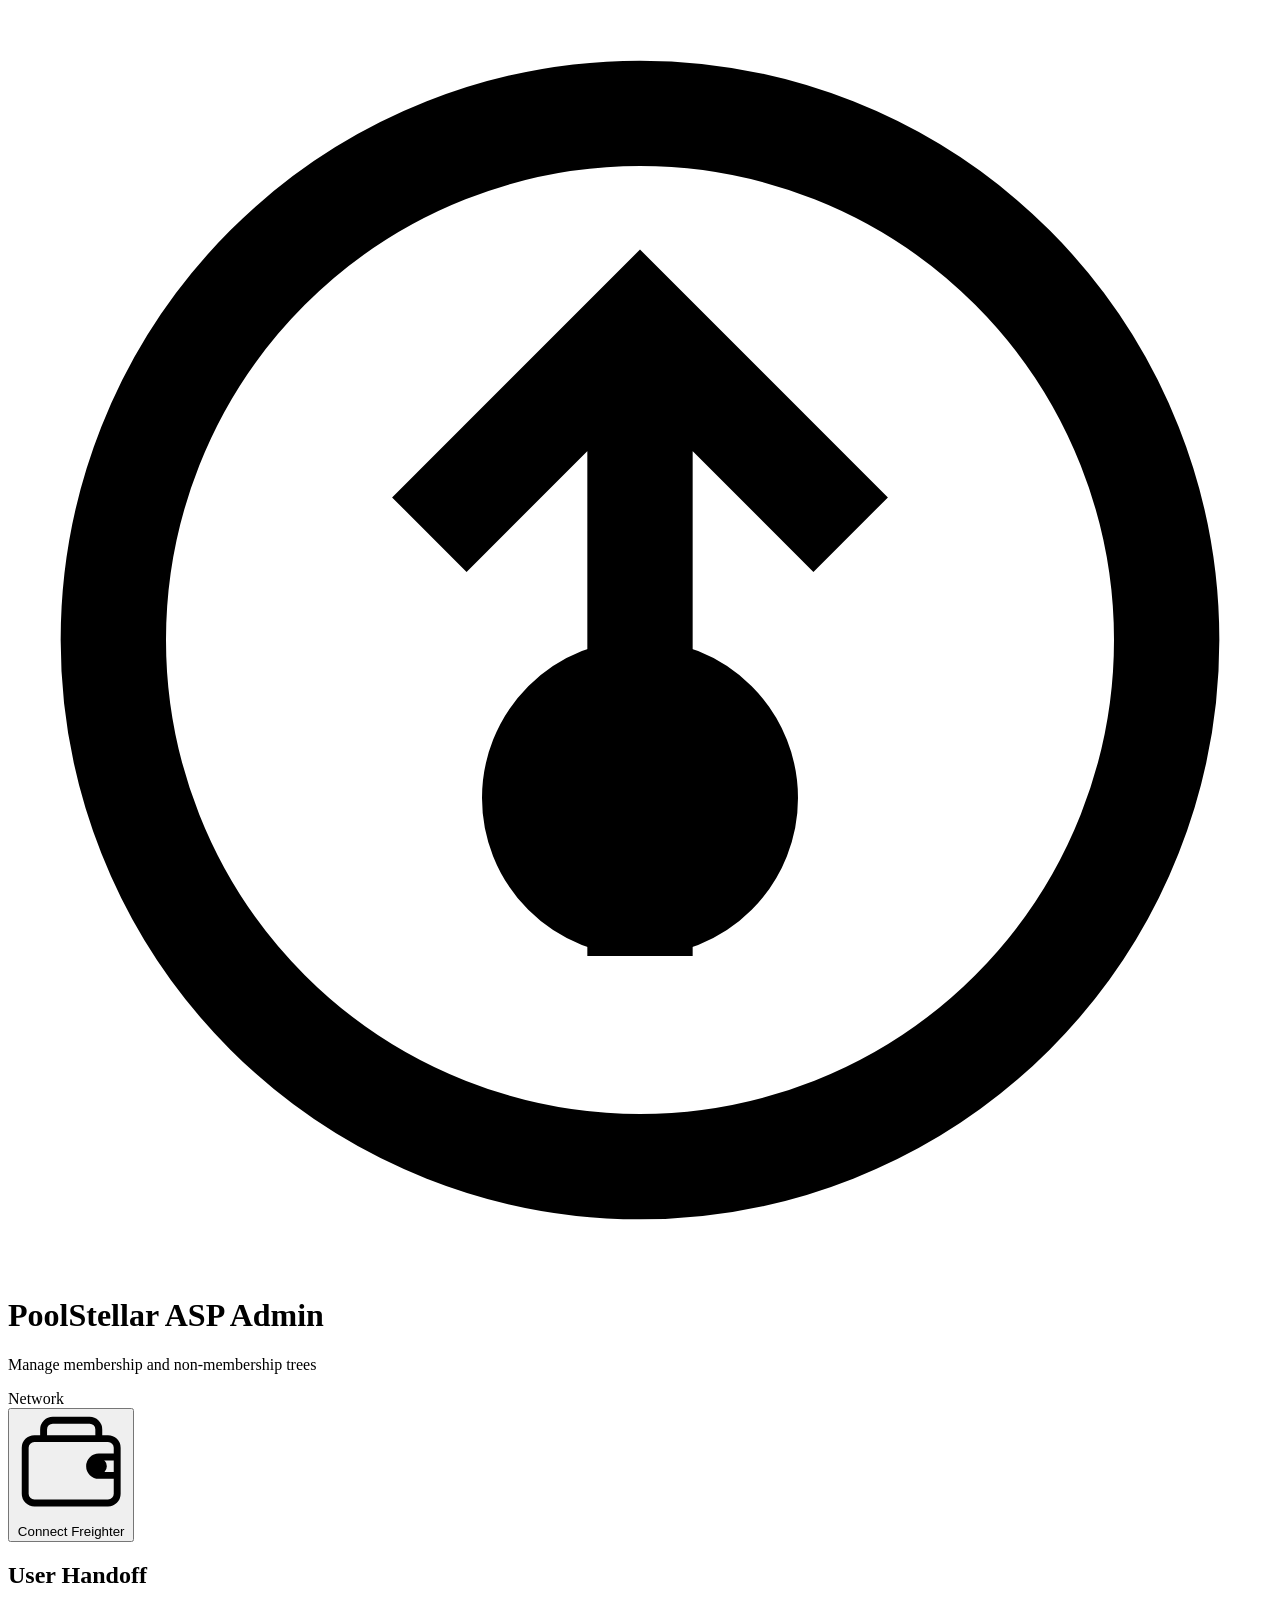
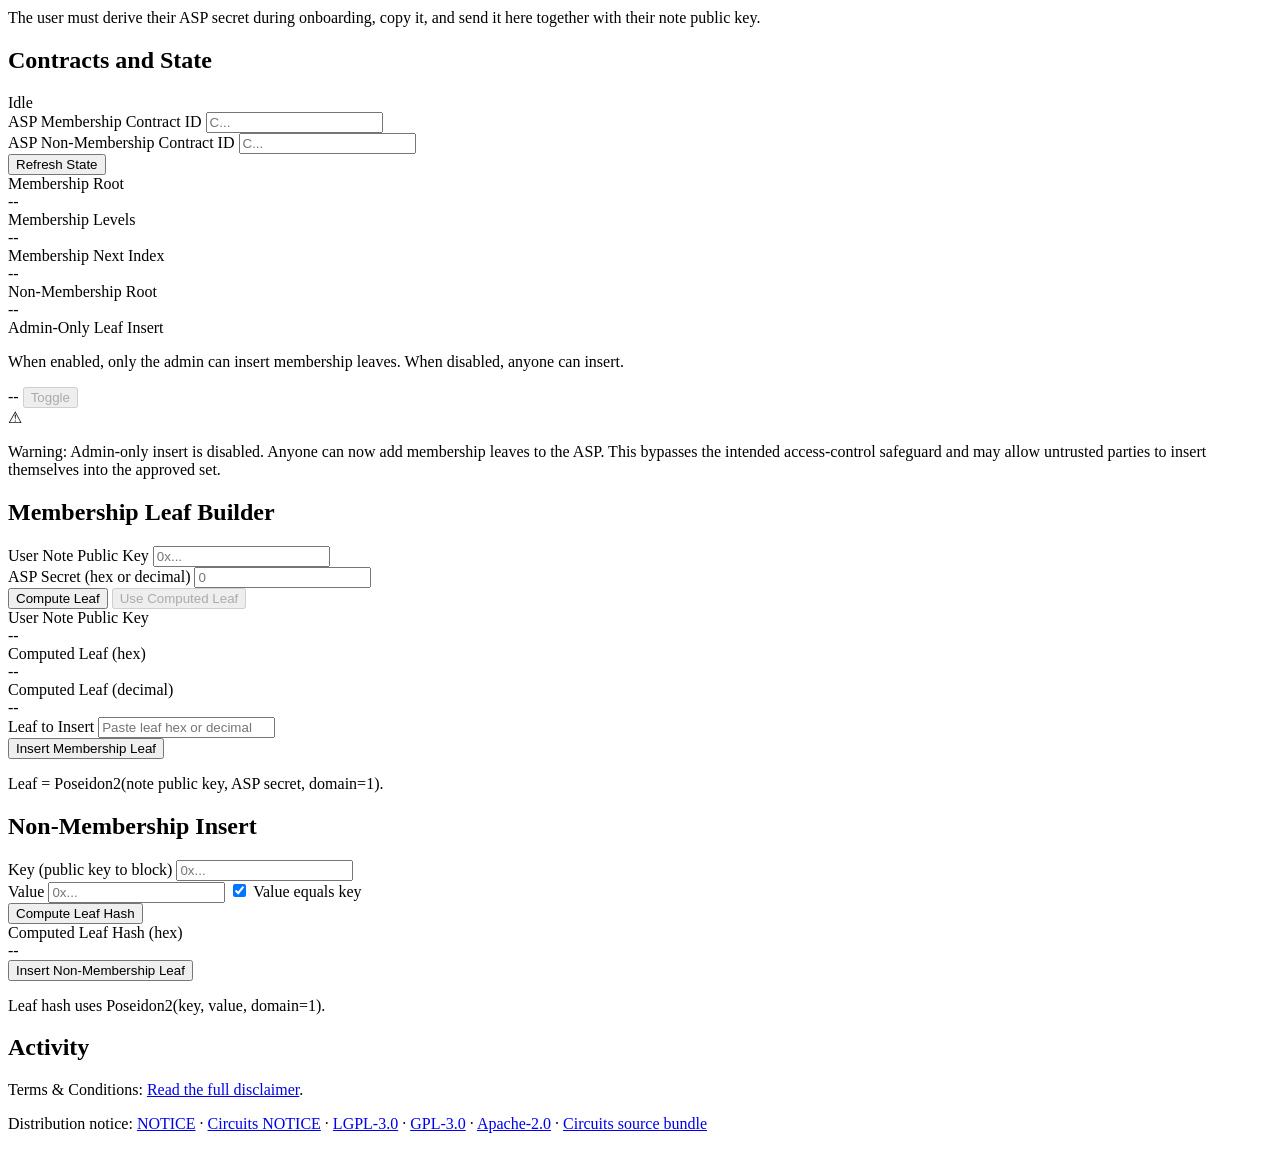
==== app/admin.html @ 0d053d6c "blinding derivation (#260)" ====
<!DOCTYPE html>
<html lang="en" class="scroll-smooth">
<head>
  <meta charset="UTF-8" />
  <meta name="viewport" content="width=device-width, initial-scale=1.0" />
  <meta name="description" content="ASP Admin console for membership and non-membership trees." />
  <meta name="author" content="PoolStellar" />

  <link rel="icon" type="image/svg+xml" href="assets/favicon.svg" />
  <link rel="icon" type="image/png" sizes="32x32" href="assets/favicon-32.png" />
  <link rel="apple-touch-icon" href="assets/apple-touch-icon.png" />

  <title>ASP Admin Console</title>

  <link rel="stylesheet" href="css/app.css" />

  <link rel="preconnect" href="https://fonts.googleapis.com" />
  <link rel="preconnect" href="https://fonts.gstatic.com" crossorigin />
  <link href="https://fonts.googleapis.com/css2?family=JetBrains+Mono:wght@400;500;600&family=Outfit:wght@300;400;500;600;700&display=swap" rel="stylesheet" />
</head>

<body class="bg-dark-950 text-dark-50 font-sans min-h-screen antialiased">
<div class="max-w-6xl mx-auto px-4 sm:px-6 lg:px-8 py-6 sm:py-8 flex flex-col gap-6 min-h-screen">
  <header class="flex flex-col sm:flex-row items-center justify-between gap-4 p-4 bg-dark-900/80 backdrop-blur-sm border border-dark-800 rounded-xl overflow-visible relative z-50" role="banner">
    <div class="flex items-center gap-3">
      <div class="w-10 h-10 flex items-center justify-center bg-gradient-to-br from-brand-500 to-brand-600 rounded-lg shadow-lg shadow-brand-500/25" aria-hidden="true">
        <svg class="w-6 h-6 text-dark-950" viewBox="0 0 24 24" fill="none" stroke="currentColor" stroke-width="2">
          <circle cx="12" cy="12" r="10"/>
          <path d="M12 6v12M8 10l4-4 4 4"/>
          <circle cx="12" cy="15" r="2" fill="currentColor"/>
        </svg>
      </div>
      <div>
        <h1 class="text-lg sm:text-xl font-semibold">
          PoolStellar <span class="text-dark-400 font-normal">ASP Admin</span>
        </h1>
        <p class="text-xs text-dark-500">Manage membership and non-membership trees</p>
      </div>
    </div>
    <div class="flex items-center gap-3 overflow-visible">
      <div class="flex items-center gap-2 px-3 py-1.5 bg-dark-800 border border-dark-700 rounded-full text-sm text-dark-300">
        <span class="w-2 h-2 bg-emerald-500 rounded-full animate-pulse-dot shadow-sm shadow-emerald-500" aria-hidden="true"></span>
        <span id="networkChip">Network</span>
      </div>
      <div class="relative overflow-visible" id="wallet-container">
        <button
          type="button"
          id="connectBtn"
          class="flex items-center gap-2 px-4 py-2 bg-dark-800 hover:bg-dark-700 border border-dark-700 hover:border-brand-500 rounded-lg text-sm font-medium transition-all duration-200 focus:outline-none focus:ring-2 focus:ring-brand-500 focus:ring-offset-2 focus:ring-offset-dark-950"
          aria-label="Connect wallet"
        >
          <svg class="w-5 h-5" viewBox="0 0 24 24" fill="none" stroke="currentColor" stroke-width="1.5" aria-hidden="true">
            <rect x="2" y="6" width="20" height="14" rx="2"/>
            <path d="M22 10h-4a2 2 0 0 0 0 4h4"/>
            <circle cx="18" cy="12" r="1" fill="currentColor"/>
            <path d="M6 6V4a2 2 0 0 1 2-2h8a2 2 0 0 1 2 2v2"/>
          </svg>
          <span id="walletChip">Connect Freighter</span>
        </button>
      </div>
    </div>
  </header>

  <section class="bg-dark-900/80 backdrop-blur-sm border border-dark-800 rounded-xl p-4 sm:p-6" aria-labelledby="handoff-heading">
    <div class="space-y-2">
      <h2 id="handoff-heading" class="text-sm uppercase tracking-[0.25em] text-brand-400">User Handoff</h2>
      <p class="text-xs text-dark-400">
        The user must derive their ASP secret during onboarding, copy it, and send it here together with their note public key.
      </p>
    </div>
  </section>

  <main id="main-content" class="grid grid-cols-1 xl:grid-cols-3 gap-4 sm:gap-6">
    <section class="bg-dark-900/80 backdrop-blur-sm border border-dark-800 rounded-xl p-4 sm:p-6 space-y-4" aria-labelledby="state-heading">
      <div class="flex items-center justify-between gap-2">
        <h2 id="state-heading" class="text-sm uppercase tracking-[0.25em] text-brand-400">Contracts and State</h2>
        <div id="status" class="px-3 py-1.5 text-xs font-mono rounded-lg border border-dark-700 bg-dark-800 text-dark-300">Idle</div>
      </div>
      <div class="space-y-3">
        <label class="block text-xs font-medium text-dark-400 uppercase tracking-wide" for="membershipContract">ASP Membership Contract ID</label>
        <input class="w-full px-3 py-2 bg-dark-800 border border-dark-700 rounded-lg text-xs font-mono focus:outline-none focus:border-brand-500 focus:ring-1 focus:ring-brand-500" id="membershipContract" type="text" placeholder="C..." />
      </div>
      <div class="space-y-3">
        <label class="block text-xs font-medium text-dark-400 uppercase tracking-wide" for="nonMembershipContract">ASP Non-Membership Contract ID</label>
        <input class="w-full px-3 py-2 bg-dark-800 border border-dark-700 rounded-lg text-xs font-mono focus:outline-none focus:border-brand-500 focus:ring-1 focus:ring-brand-500" id="nonMembershipContract" type="text" placeholder="C..." />
      </div>
      <button class="w-full px-4 py-2 bg-dark-800 border border-dark-700 rounded-lg text-sm font-semibold hover:border-brand-500 hover:text-brand-400 transition" id="refreshBtn" type="button">
        Refresh State
      </button>
      <div class="grid grid-cols-1 sm:grid-cols-2 gap-3">
        <div class="p-3 rounded-lg bg-dark-800 border border-dark-700">
          <div class="text-[10px] uppercase tracking-wide text-dark-400">Membership Root</div>
          <div class="font-mono text-xs text-dark-200 break-all" id="membershipRoot">--</div>
        </div>
        <div class="p-3 rounded-lg bg-dark-800 border border-dark-700">
          <div class="text-[10px] uppercase tracking-wide text-dark-400">Membership Levels</div>
          <div class="font-mono text-xs text-dark-200" id="membershipLevels">--</div>
        </div>
        <div class="p-3 rounded-lg bg-dark-800 border border-dark-700">
          <div class="text-[10px] uppercase tracking-wide text-dark-400">Membership Next Index</div>
          <div class="font-mono text-xs text-dark-200" id="membershipNextIndex">--</div>
        </div>
        <div class="p-3 rounded-lg bg-dark-800 border border-dark-700">
          <div class="text-[10px] uppercase tracking-wide text-dark-400">Non-Membership Root</div>
          <div class="font-mono text-xs text-dark-200 break-all" id="nonMembershipRoot">--</div>
        </div>
      </div>
      <!-- Admin Insert Only Toggle -->
      <div class="mt-4 p-3 rounded-lg bg-dark-800 border border-dark-700">
        <div class="flex items-center justify-between gap-3">
          <div>
            <div class="text-[10px] uppercase tracking-wide text-dark-400">Admin-Only Leaf Insert</div>
            <p class="text-xs text-dark-500 mt-0.5">When enabled, only the admin can insert membership leaves. When disabled, anyone can insert.</p>
          </div>
          <div class="flex items-center gap-3 flex-shrink-0">
            <span id="adminInsertOnlyStatus" class="text-xs font-mono text-dark-300">--</span>
            <button
              type="button"
              id="toggleAdminInsertOnlyBtn"
              class="px-3 py-1.5 bg-dark-700 border border-dark-600 rounded-lg text-xs font-semibold hover:border-brand-500 hover:text-brand-400 transition disabled:opacity-50 disabled:cursor-not-allowed"
              disabled
            >
              Toggle
            </button>
          </div>
        </div>
        <!-- Warning shown when admin-only insert is disabled -->
        <div id="openInsertWarning" class="hidden mt-3 flex items-start gap-2 rounded-lg bg-amber-950/40 border border-amber-700/50 px-3 py-2">
          <span class="text-amber-400 text-xs mt-0.5">&#9888;</span>
          <p class="text-xs text-amber-300 leading-relaxed">
            <span class="font-semibold uppercase tracking-wide">Warning:</span>
            Admin-only insert is disabled. Anyone can now add membership leaves to the ASP. This bypasses the intended access-control safeguard and may allow untrusted parties to insert themselves into the approved set.
          </p>
        </div>
      </div>
    </section>

    <section class="bg-dark-900/80 backdrop-blur-sm border border-dark-800 rounded-xl p-4 sm:p-6 space-y-4" aria-labelledby="membership-heading">
      <div class="flex items-center justify-between gap-2">
        <h2 id="membership-heading" class="text-sm uppercase tracking-[0.25em] text-brand-400">Membership Leaf Builder</h2>
      </div>
      <div class="space-y-3">
        <label class="block text-xs font-medium text-dark-400 uppercase tracking-wide" for="publicKey">User Note Public Key</label>
        <input class="w-full px-3 py-2 bg-dark-800 border border-dark-700 rounded-lg text-xs font-mono focus:outline-none focus:border-brand-500 focus:ring-1 focus:ring-brand-500" id="publicKey" type="text" placeholder="0x..." />
      </div>
      <div class="space-y-3">
        <label class="block text-xs font-medium text-dark-400 uppercase tracking-wide" for="blinding">ASP Secret (hex or decimal)</label>
        <input class="w-full px-3 py-2 bg-dark-800 border border-dark-700 rounded-lg text-xs font-mono focus:outline-none focus:border-brand-500 focus:ring-1 focus:ring-brand-500" id="blinding" type="text" placeholder="0" />
      </div>
      <div class="flex flex-wrap gap-3">
        <button class="flex-1 px-4 py-2 bg-dark-800 border border-dark-700 rounded-lg text-sm font-semibold hover:border-brand-500 hover:text-brand-400 transition" id="computeMembershipLeafBtn" type="button">
          Compute Leaf
        </button>
        <button class="flex-1 px-4 py-2 bg-dark-800 border border-dark-700 rounded-lg text-sm font-semibold hover:border-brand-500 hover:text-brand-400 transition disabled:opacity-60" id="useMembershipLeafBtn" type="button" disabled>
          Use Computed Leaf
        </button>
      </div>
      <div class="space-y-3">
        <div class="text-xs font-medium text-dark-400 uppercase tracking-wide">User Note Public Key</div>
        <div class="px-3 py-2 bg-dark-800 border border-dark-700 rounded-lg font-mono text-xs text-dark-200 break-all" id="derivedPubKey">--</div>
      </div>
      <div class="space-y-3">
        <div class="text-xs font-medium text-dark-400 uppercase tracking-wide">Computed Leaf (hex)</div>
        <div class="px-3 py-2 bg-dark-800 border border-dark-700 rounded-lg font-mono text-xs text-dark-200 break-all" id="computedMembershipLeafHex">--</div>
      </div>
      <div class="space-y-3">
        <div class="text-xs font-medium text-dark-400 uppercase tracking-wide">Computed Leaf (decimal)</div>
        <div class="px-3 py-2 bg-dark-800 border border-dark-700 rounded-lg font-mono text-xs text-dark-200 break-all" id="computedMembershipLeafDec">--</div>
      </div>
      <div class="space-y-3">
        <label class="block text-xs font-medium text-dark-400 uppercase tracking-wide" for="membershipLeafInput">Leaf to Insert</label>
        <input class="w-full px-3 py-2 bg-dark-800 border border-dark-700 rounded-lg text-xs font-mono focus:outline-none focus:border-brand-500 focus:ring-1 focus:ring-brand-500" id="membershipLeafInput" type="text" placeholder="Paste leaf hex or decimal" />
      </div>
      <button class="w-full px-4 py-2 bg-brand-500 text-dark-950 rounded-lg text-sm font-semibold shadow-lg shadow-brand-500/20 hover:bg-brand-400 transition" id="insertMembershipLeafBtn" type="button">
        Insert Membership Leaf
      </button>
      <p class="text-xs text-dark-400">Leaf = Poseidon2(note public key, ASP secret, domain=1).</p>
    </section>

    <section class="bg-dark-900/80 backdrop-blur-sm border border-dark-800 rounded-xl p-4 sm:p-6 space-y-4" aria-labelledby="nonmembership-heading">
      <div class="flex items-center justify-between gap-2">
        <h2 id="nonmembership-heading" class="text-sm uppercase tracking-[0.25em] text-brand-400">Non-Membership Insert</h2>
      </div>
      <div class="space-y-3">
        <label class="block text-xs font-medium text-dark-400 uppercase tracking-wide" for="blockedKey">Key (public key to block)</label>
        <input class="w-full px-3 py-2 bg-dark-800 border border-dark-700 rounded-lg text-xs font-mono focus:outline-none focus:border-brand-500 focus:ring-1 focus:ring-brand-500" id="blockedKey" type="text" placeholder="0x..." />
      </div>
      <div class="space-y-3">
        <label class="block text-xs font-medium text-dark-400 uppercase tracking-wide" for="blockedValue">Value</label>
        <input class="w-full px-3 py-2 bg-dark-800 border border-dark-700 rounded-lg text-xs font-mono focus:outline-none focus:border-brand-500 focus:ring-1 focus:ring-brand-500" id="blockedValue" type="text" placeholder="0x..." />
        <label class="flex items-center gap-2 text-xs text-dark-400" for="valueSame">
          <input class="accent-brand-500" id="valueSame" type="checkbox" checked />
          Value equals key
        </label>
      </div>
      <button class="w-full px-4 py-2 bg-dark-800 border border-dark-700 rounded-lg text-sm font-semibold hover:border-brand-500 hover:text-brand-400 transition" id="computeNonMembershipLeafBtn" type="button">
        Compute Leaf Hash
      </button>
      <div class="space-y-3">
        <div class="text-xs font-medium text-dark-400 uppercase tracking-wide">Computed Leaf Hash (hex)</div>
        <div class="px-3 py-2 bg-dark-800 border border-dark-700 rounded-lg font-mono text-xs text-dark-200 break-all" id="computedNonMembershipLeafHex">--</div>
      </div>
      <button class="w-full px-4 py-2 bg-brand-500 text-dark-950 rounded-lg text-sm font-semibold shadow-lg shadow-brand-500/20 hover:bg-brand-400 transition" id="insertNonMembershipLeafBtn" type="button">
        Insert Non-Membership Leaf
      </button>
      <p class="text-xs text-dark-400">Leaf hash uses Poseidon2(key, value, domain=1).</p>
    </section>

    <section class="xl:col-span-3 bg-dark-900/80 backdrop-blur-sm border border-dark-800 rounded-xl p-4 sm:p-6" aria-labelledby="activity-heading">
      <div class="flex items-center justify-between gap-2 mb-3">
        <h2 id="activity-heading" class="text-sm uppercase tracking-[0.25em] text-brand-400">Activity</h2>
      </div>
      <pre class="font-mono text-xs text-dark-400 whitespace-pre-wrap" id="log"></pre>
    </section>
  </main>

  <footer class="mt-8 border-t border-dark-800/80">
    <div class="py-6 text-xs text-dark-400 space-y-2">
      <p class="leading-relaxed">
        Terms &amp; Conditions:
        <a class="text-brand-400 hover:text-brand-300 underline underline-offset-2" href="DISCLAIMER.txt" target="_blank" rel="noreferrer noopener">Read the full disclaimer</a>.
      </p>
      <p class="leading-relaxed">
        Distribution notice:
        <a class="text-brand-400 hover:text-brand-300 underline underline-offset-2" href="NOTICE.txt" target="_blank" rel="noreferrer noopener">NOTICE</a> ·
        <a class="text-brand-400 hover:text-brand-300 underline underline-offset-2" href="circuits/NOTICE.txt" target="_blank" rel="noreferrer noopener">Circuits NOTICE</a> ·
        <a class="text-brand-400 hover:text-brand-300 underline underline-offset-2" href="licenses/LGPL-3.0.txt" target="_blank" rel="noreferrer noopener">LGPL-3.0</a> ·
        <a class="text-brand-400 hover:text-brand-300 underline underline-offset-2" href="licenses/GPL-3.0.txt" target="_blank" rel="noreferrer noopener">GPL-3.0</a> ·
        <a class="text-brand-400 hover:text-brand-300 underline underline-offset-2" href="LICENSE.txt" target="_blank" rel="noreferrer noopener">Apache-2.0</a> ·
        <a class="text-brand-400 hover:text-brand-300 underline underline-offset-2" href="circuits/source-bundle.tar.gz" download="circuits-source-bundle.tar.gz">Circuits source bundle</a>
      </p>
    </div>
  </footer>
</div>

<!-- Toast Container -->
<div id="toast-container" class="fixed bottom-4 right-4 flex flex-col gap-2 z-50" role="region" aria-label="Notifications" aria-live="polite"></div>

<!-- Toast Template -->
<template id="tpl-toast">
  <div class="toast flex items-center gap-3 px-4 py-3 bg-dark-800 border rounded-lg shadow-xl max-w-sm animate-slide-in" role="alert">
    <svg class="toast-icon w-5 h-5 flex-shrink-0" viewBox="0 0 24 24" fill="none" stroke="currentColor" stroke-width="2"></svg>
    <p class="toast-message flex-1 min-w-0 text-sm break-words"></p>
    <button type="button" class="toast-close p-1 text-dark-400 hover:text-dark-200 transition-colors" aria-label="Dismiss">
      <svg class="w-4 h-4" viewBox="0 0 24 24" fill="none" stroke="currentColor" stroke-width="2"><line x1="18" y1="6" x2="6" y2="18"/><line x1="6" y1="6" x2="18" y2="18"/></svg>
    </button>
  </div>
</template>

<script type="module" src="js/admin.js"></script>
</body>
</html>
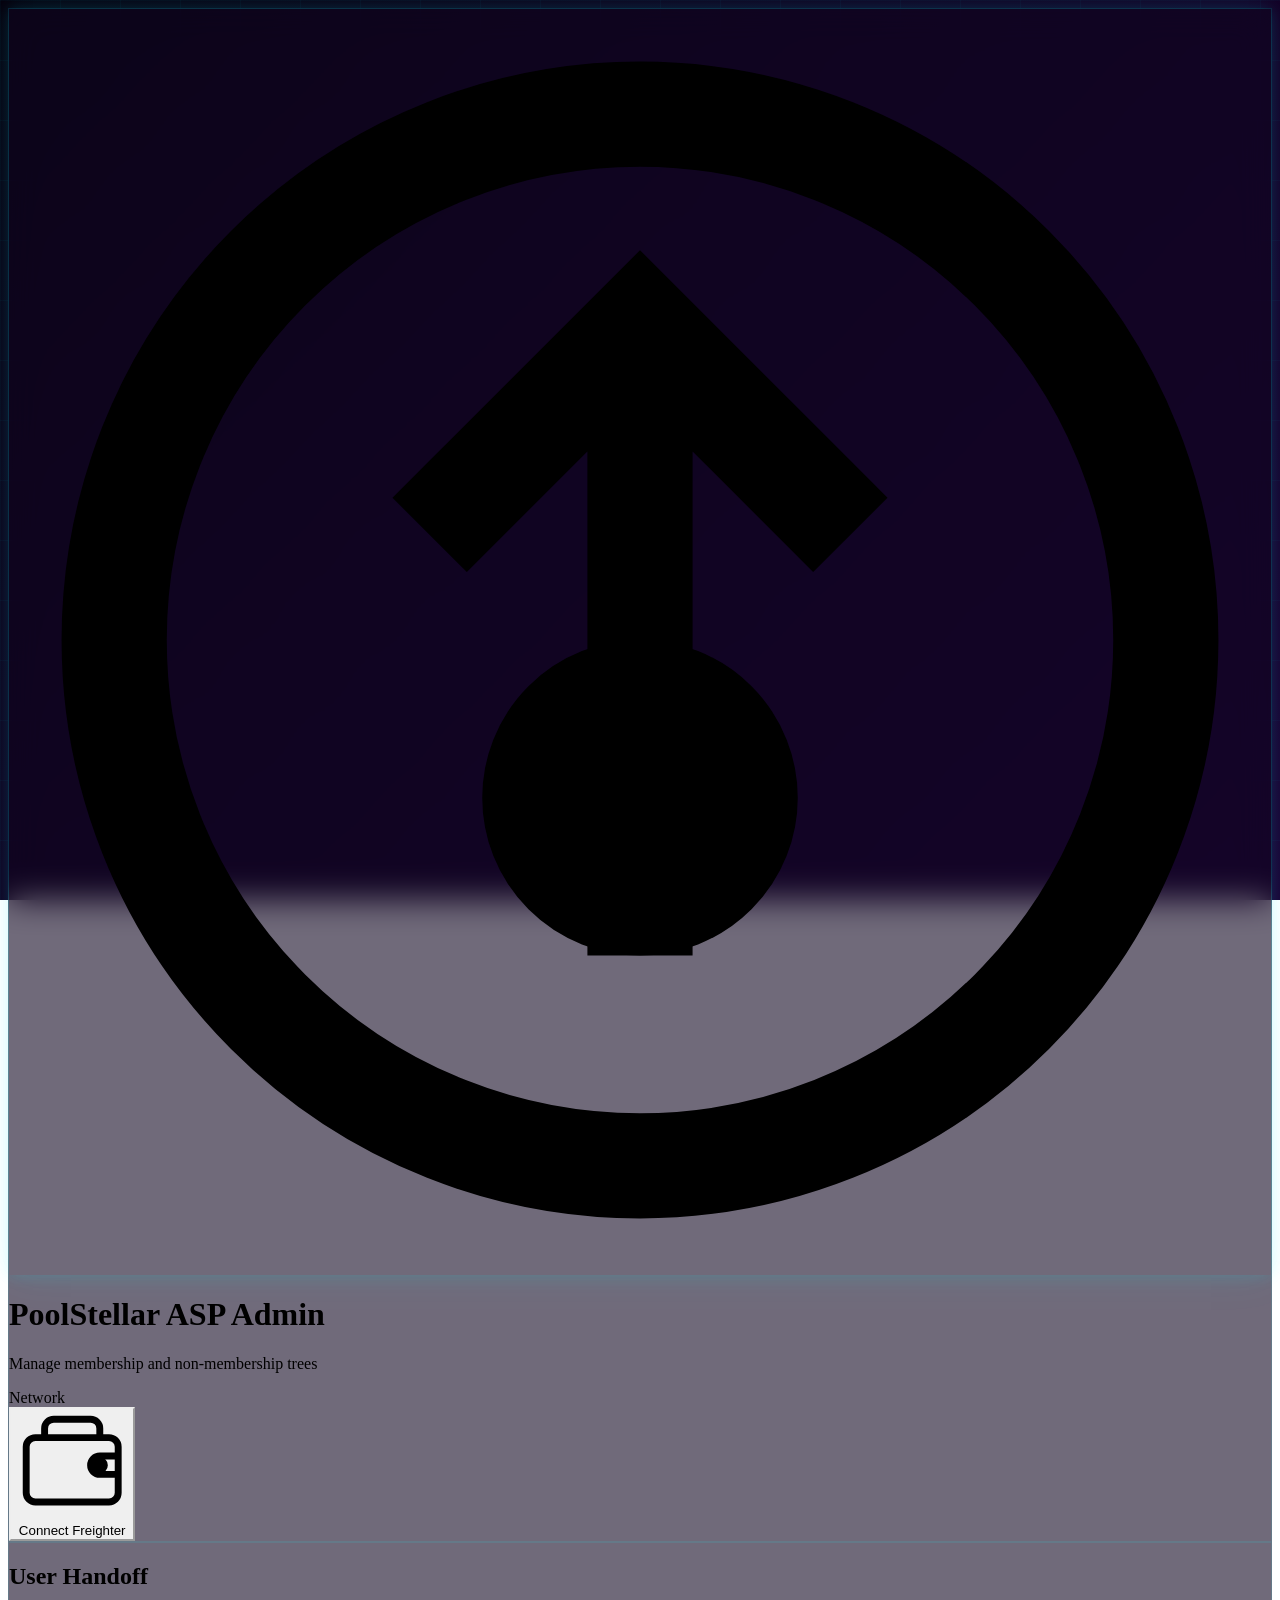
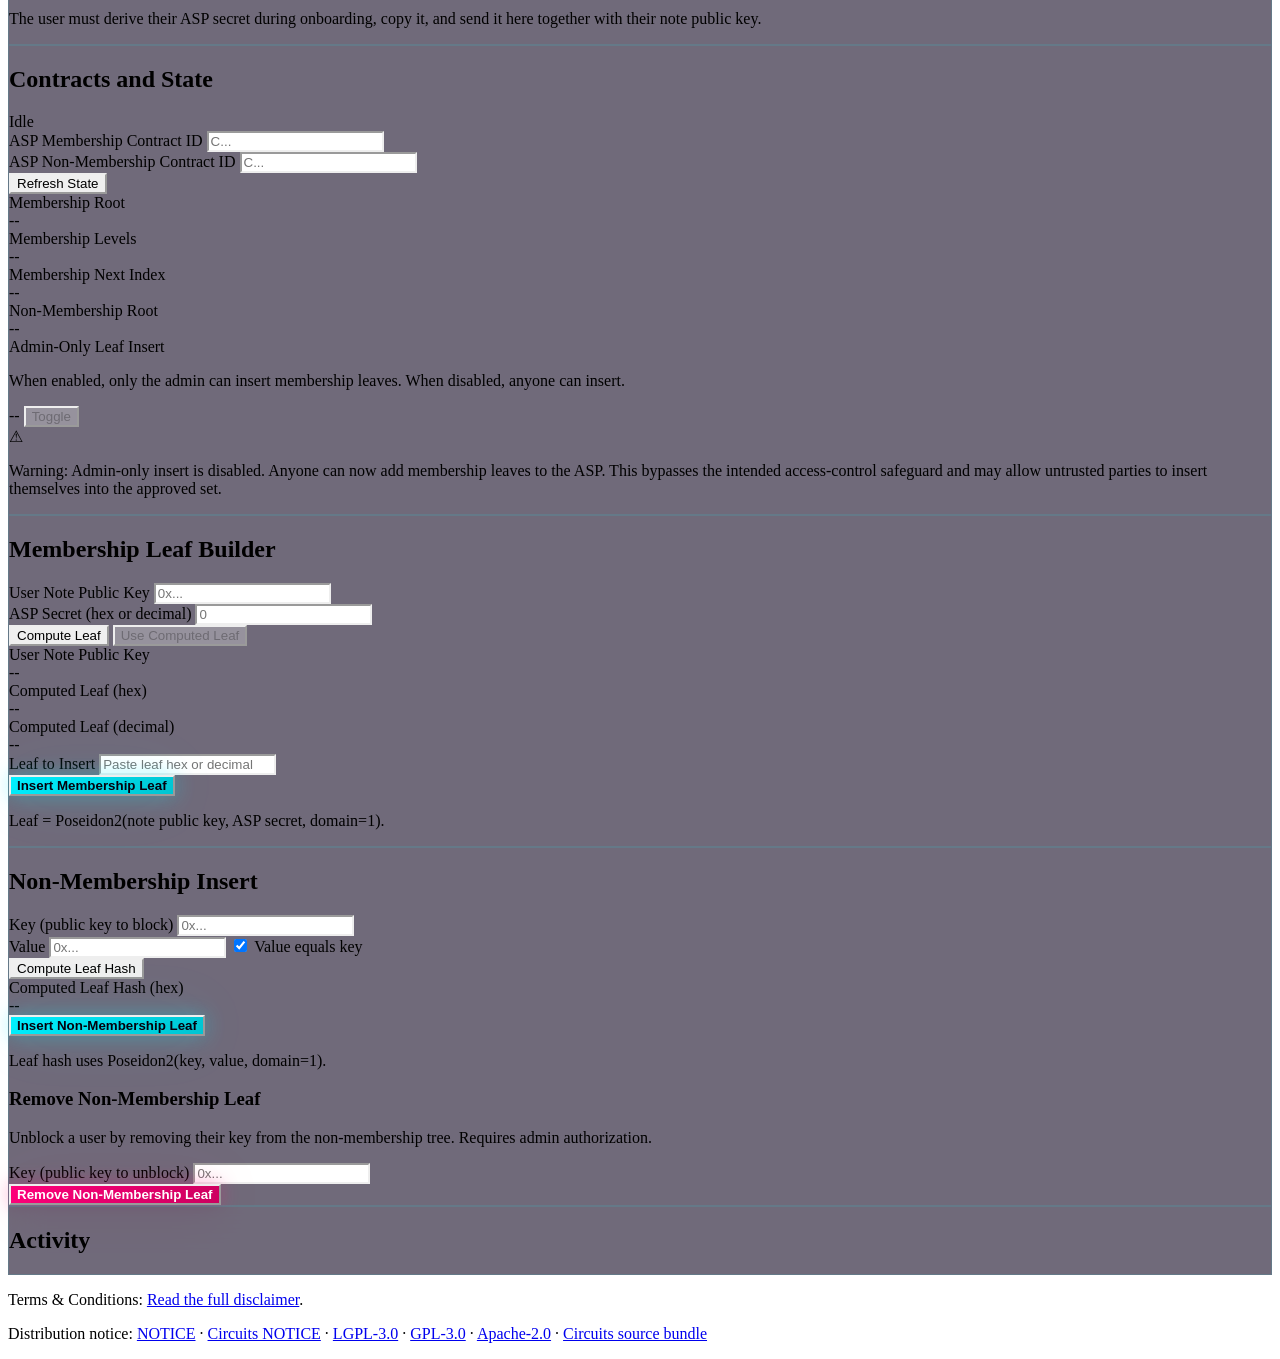
==== commit 45424c8b: "Shielded Vibes - cyberpunk ZK privacy layer on Stellar" ====
--- a/app/admin.html
+++ b/app/admin.html
@@ -13,6 +13,7 @@
   <title>ASP Admin Console</title>
 
   <link rel="stylesheet" href="css/app.css" />
+  <link rel="stylesheet" href="css/vibes.css" />
 
   <link rel="preconnect" href="https://fonts.googleapis.com" />
   <link rel="preconnect" href="https://fonts.gstatic.com" crossorigin />
@@ -20,10 +21,11 @@
 </head>
 
 <body class="bg-dark-950 text-dark-50 font-sans min-h-screen antialiased">
-<div class="max-w-6xl mx-auto px-4 sm:px-6 lg:px-8 py-6 sm:py-8 flex flex-col gap-6 min-h-screen">
-  <header class="flex flex-col sm:flex-row items-center justify-between gap-4 p-4 bg-dark-900/80 backdrop-blur-sm border border-dark-800 rounded-xl overflow-visible relative z-50" role="banner">
+<canvas id="particle-canvas"></canvas>
+<div class="max-w-6xl mx-auto px-4 sm:px-6 lg:px-8 py-6 sm:py-8 flex flex-col gap-6 min-h-screen relative z-10">
+  <header class="flex flex-col sm:flex-row items-center justify-between gap-4 p-4 glass rounded-xl overflow-visible relative z-50" role="banner">
     <div class="flex items-center gap-3">
-      <div class="w-10 h-10 flex items-center justify-center bg-gradient-to-br from-brand-500 to-brand-600 rounded-lg shadow-lg shadow-brand-500/25" aria-hidden="true">
+      <div class="w-10 h-10 flex items-center justify-center bg-gradient-to-br from-brand-500 to-magenta-500 rounded-lg shadow-glow-cyan" aria-hidden="true">
         <svg class="w-6 h-6 text-dark-950" viewBox="0 0 24 24" fill="none" stroke="currentColor" stroke-width="2">
           <circle cx="12" cy="12" r="10"/>
           <path d="M12 6v12M8 10l4-4 4 4"/>
@@ -61,7 +63,7 @@
     </div>
   </header>
 
-  <section class="bg-dark-900/80 backdrop-blur-sm border border-dark-800 rounded-xl p-4 sm:p-6" aria-labelledby="handoff-heading">
+  <section class="glass rounded-xl p-4 sm:p-6" aria-labelledby="handoff-heading">
     <div class="space-y-2">
       <h2 id="handoff-heading" class="text-sm uppercase tracking-[0.25em] text-brand-400">User Handoff</h2>
       <p class="text-xs text-dark-400">
@@ -71,7 +73,7 @@
   </section>
 
   <main id="main-content" class="grid grid-cols-1 xl:grid-cols-3 gap-4 sm:gap-6">
-    <section class="bg-dark-900/80 backdrop-blur-sm border border-dark-800 rounded-xl p-4 sm:p-6 space-y-4" aria-labelledby="state-heading">
+    <section class="glass rounded-xl p-4 sm:p-6 space-y-4" aria-labelledby="state-heading">
       <div class="flex items-center justify-between gap-2">
         <h2 id="state-heading" class="text-sm uppercase tracking-[0.25em] text-brand-400">Contracts and State</h2>
         <div id="status" class="px-3 py-1.5 text-xs font-mono rounded-lg border border-dark-700 bg-dark-800 text-dark-300">Idle</div>
@@ -135,7 +137,7 @@
       </div>
     </section>
 
-    <section class="bg-dark-900/80 backdrop-blur-sm border border-dark-800 rounded-xl p-4 sm:p-6 space-y-4" aria-labelledby="membership-heading">
+    <section class="glass rounded-xl p-4 sm:p-6 space-y-4" aria-labelledby="membership-heading">
       <div class="flex items-center justify-between gap-2">
         <h2 id="membership-heading" class="text-sm uppercase tracking-[0.25em] text-brand-400">Membership Leaf Builder</h2>
       </div>
@@ -171,13 +173,13 @@
         <label class="block text-xs font-medium text-dark-400 uppercase tracking-wide" for="membershipLeafInput">Leaf to Insert</label>
         <input class="w-full px-3 py-2 bg-dark-800 border border-dark-700 rounded-lg text-xs font-mono focus:outline-none focus:border-brand-500 focus:ring-1 focus:ring-brand-500" id="membershipLeafInput" type="text" placeholder="Paste leaf hex or decimal" />
       </div>
-      <button class="w-full px-4 py-2 bg-brand-500 text-dark-950 rounded-lg text-sm font-semibold shadow-lg shadow-brand-500/20 hover:bg-brand-400 transition" id="insertMembershipLeafBtn" type="button">
+      <button class="w-full px-4 py-2 btn-neon-cyan rounded-lg text-sm" id="insertMembershipLeafBtn" type="button">
         Insert Membership Leaf
       </button>
       <p class="text-xs text-dark-400">Leaf = Poseidon2(note public key, ASP secret, domain=1).</p>
     </section>
 
-    <section class="bg-dark-900/80 backdrop-blur-sm border border-dark-800 rounded-xl p-4 sm:p-6 space-y-4" aria-labelledby="nonmembership-heading">
+    <section class="glass rounded-xl p-4 sm:p-6 space-y-4" aria-labelledby="nonmembership-heading">
       <div class="flex items-center justify-between gap-2">
         <h2 id="nonmembership-heading" class="text-sm uppercase tracking-[0.25em] text-brand-400">Non-Membership Insert</h2>
       </div>
@@ -200,13 +202,25 @@
         <div class="text-xs font-medium text-dark-400 uppercase tracking-wide">Computed Leaf Hash (hex)</div>
         <div class="px-3 py-2 bg-dark-800 border border-dark-700 rounded-lg font-mono text-xs text-dark-200 break-all" id="computedNonMembershipLeafHex">--</div>
       </div>
-      <button class="w-full px-4 py-2 bg-brand-500 text-dark-950 rounded-lg text-sm font-semibold shadow-lg shadow-brand-500/20 hover:bg-brand-400 transition" id="insertNonMembershipLeafBtn" type="button">
+      <button class="w-full px-4 py-2 btn-neon-cyan rounded-lg text-sm" id="insertNonMembershipLeafBtn" type="button">
         Insert Non-Membership Leaf
       </button>
       <p class="text-xs text-dark-400">Leaf hash uses Poseidon2(key, value, domain=1).</p>
-    </section>
-
-    <section class="xl:col-span-3 bg-dark-900/80 backdrop-blur-sm border border-dark-800 rounded-xl p-4 sm:p-6" aria-labelledby="activity-heading">
+
+      <div class="border-t border-dark-700 pt-4 space-y-4">
+        <h3 class="text-sm uppercase tracking-[0.25em] text-rose-400">Remove Non-Membership Leaf</h3>
+        <p class="text-xs text-dark-400">Unblock a user by removing their key from the non-membership tree. Requires admin authorization.</p>
+        <div class="space-y-3">
+          <label class="block text-xs font-medium text-dark-400 uppercase tracking-wide" for="removeNonMembershipKey">Key (public key to unblock)</label>
+          <input class="w-full px-3 py-2 bg-dark-800 border border-dark-700 rounded-lg text-xs font-mono focus:outline-none focus:border-rose-500 focus:ring-1 focus:ring-rose-500" id="removeNonMembershipKey" type="text" placeholder="0x..." />
+        </div>
+        <button class="w-full px-4 py-2 btn-neon-pink rounded-lg text-sm" id="removeNonMembershipLeafBtn" type="button">
+          Remove Non-Membership Leaf
+        </button>
+      </div>
+    </section>
+
+    <section class="xl:col-span-3 glass rounded-xl p-4 sm:p-6" aria-labelledby="activity-heading">
       <div class="flex items-center justify-between gap-2 mb-3">
         <h2 id="activity-heading" class="text-sm uppercase tracking-[0.25em] text-brand-400">Activity</h2>
       </div>
--- a/app/css/app.css
+++ b/app/css/app.css
@@ -0,0 +1,274 @@
+@import "tailwindcss";
+
+@source not "../node_modules";
+@source not "../../circuits";
+@source not "../../contracts";
+@source not "../../e2e-tests";
+@source not "../../poseidon2";
+@source not "../../dist";
+
+@theme {
+  /* ── Electric Cyan (Primary Brand) ── */
+  --color-brand-50: #e6ffff;
+  --color-brand-100: #b3ffff;
+  --color-brand-200: #80ffff;
+  --color-brand-300: #4dffff;
+  --color-brand-400: #1affff;
+  --color-brand-500: #00f0ff;
+  --color-brand-600: #00c4d1;
+  --color-brand-700: #0098a3;
+  --color-brand-800: #006c75;
+  --color-brand-900: #004047;
+
+  /* ── Deep Cyber Black / Purple Darks ── */
+  --color-dark-50: #e8e0f0;
+  --color-dark-100: #cdbde0;
+  --color-dark-200: #a68ac7;
+  --color-dark-300: #7f57ad;
+  --color-dark-400: #643d94;
+  --color-dark-500: #4a2b75;
+  --color-dark-600: #301a55;
+  --color-dark-700: #1f0f3a;
+  --color-dark-800: #120822;
+  --color-dark-900: #0a0017;
+  --color-dark-950: #05000d;
+
+  /* ── Hot Pink (Secondary Accent) ── */
+  --color-pink-500: #ff007a;
+  --color-pink-400: #ff2d8e;
+  --color-pink-300: #ff5aa2;
+
+  /* ── Neon Magenta (Tertiary) ── */
+  --color-magenta-500: #b300ff;
+  --color-magenta-400: #cc33ff;
+  --color-magenta-300: #d966ff;
+
+  /* ── Fonts ── */
+  --font-sans: "Outfit", ui-sans-serif, system-ui;
+  --font-mono: "JetBrains Mono", monospace;
+
+  --color-border: var(--color-dark-800);
+}
+
+/* ─── Base Layer ─── */
+@layer base {
+  *, ::before, ::after {
+    border-color: var(--color-border);
+  }
+
+  body {
+    background: linear-gradient(135deg, #05000d 0%, #0f0020 40%, #1a0033 100%);
+    background-attachment: fixed;
+  }
+
+  ::selection {
+    background: rgba(0, 240, 255, 0.3);
+    color: #e6ffff;
+  }
+
+  /* Subtle animated grid overlay */
+  body::before {
+    content: '';
+    position: fixed;
+    inset: 0;
+    background-image:
+      linear-gradient(rgba(0, 240, 255, 0.03) 1px, transparent 1px),
+      linear-gradient(90deg, rgba(0, 240, 255, 0.03) 1px, transparent 1px);
+    background-size: 60px 60px;
+    pointer-events: none;
+    z-index: 0;
+  }
+}
+
+/* ─── Utilities Layer ─── */
+@layer utilities {
+    [x-cloak] { display: none !important; }
+
+    /* Neon text glow */
+    .text-glow-cyan {
+      text-shadow: 0 0 7px rgba(0, 240, 255, 0.6), 0 0 20px rgba(0, 240, 255, 0.4);
+    }
+    .text-glow-pink {
+      text-shadow: 0 0 7px rgba(255, 0, 122, 0.6), 0 0 20px rgba(255, 0, 122, 0.4);
+    }
+    .text-glow-magenta {
+      text-shadow: 0 0 7px rgba(179, 0, 255, 0.6), 0 0 20px rgba(179, 0, 255, 0.4);
+    }
+
+    /* Neon box glow */
+    .shadow-glow-cyan {
+      box-shadow: 0 0 15px rgba(0, 240, 255, 0.15), 0 0 40px rgba(0, 240, 255, 0.08);
+    }
+    .shadow-glow-pink {
+      box-shadow: 0 0 15px rgba(255, 0, 122, 0.15), 0 0 40px rgba(255, 0, 122, 0.08);
+    }
+    .shadow-glow-magenta {
+      box-shadow: 0 0 15px rgba(179, 0, 255, 0.15), 0 0 40px rgba(179, 0, 255, 0.08);
+    }
+
+    /* Glassmorphism card */
+    .glass {
+      background: rgba(18, 8, 34, 0.6);
+      backdrop-filter: blur(16px);
+      -webkit-backdrop-filter: blur(16px);
+      border: 1px solid rgba(0, 240, 255, 0.1);
+    }
+    .glass-strong {
+      background: rgba(18, 8, 34, 0.8);
+      backdrop-filter: blur(24px);
+      -webkit-backdrop-filter: blur(24px);
+      border: 1px solid rgba(0, 240, 255, 0.12);
+    }
+
+    /* Glowing border */
+    .border-glow-cyan {
+      border-color: rgba(0, 240, 255, 0.3);
+      box-shadow: inset 0 0 20px rgba(0, 240, 255, 0.05), 0 0 15px rgba(0, 240, 255, 0.1);
+    }
+    .border-glow-pink {
+      border-color: rgba(255, 0, 122, 0.3);
+      box-shadow: inset 0 0 20px rgba(255, 0, 122, 0.05), 0 0 15px rgba(255, 0, 122, 0.1);
+    }
+
+    /* Neon button base (used inline via class) */
+    .btn-neon-cyan {
+      background: linear-gradient(135deg, #00f0ff, #00c4d1);
+      color: #05000d;
+      font-weight: 600;
+      box-shadow: 0 0 20px rgba(0, 240, 255, 0.3), 0 0 60px rgba(0, 240, 255, 0.1);
+      transition: all 0.3s ease;
+    }
+    .btn-neon-cyan:hover {
+      box-shadow: 0 0 30px rgba(0, 240, 255, 0.5), 0 0 80px rgba(0, 240, 255, 0.2);
+      transform: translateY(-1px);
+    }
+    .btn-neon-cyan:disabled {
+      opacity: 0.4;
+      cursor: not-allowed;
+      transform: none;
+      box-shadow: none;
+    }
+
+    .btn-neon-pink {
+      background: linear-gradient(135deg, #ff007a, #cc005f);
+      color: #fff;
+      font-weight: 600;
+      box-shadow: 0 0 20px rgba(255, 0, 122, 0.3), 0 0 60px rgba(255, 0, 122, 0.1);
+      transition: all 0.3s ease;
+    }
+    .btn-neon-pink:hover {
+      box-shadow: 0 0 30px rgba(255, 0, 122, 0.5), 0 0 80px rgba(255, 0, 122, 0.2);
+      transform: translateY(-1px);
+    }
+    .btn-neon-pink:disabled {
+      opacity: 0.4;
+      cursor: not-allowed;
+      transform: none;
+      box-shadow: none;
+    }
+
+    .btn-neon-magenta {
+      background: linear-gradient(135deg, #b300ff, #8600bf);
+      color: #fff;
+      font-weight: 600;
+      box-shadow: 0 0 20px rgba(179, 0, 255, 0.3), 0 0 60px rgba(179, 0, 255, 0.1);
+      transition: all 0.3s ease;
+    }
+    .btn-neon-magenta:hover {
+      box-shadow: 0 0 30px rgba(179, 0, 255, 0.5), 0 0 80px rgba(179, 0, 255, 0.2);
+      transform: translateY(-1px);
+    }
+
+    /* Scrollbar styling */
+    ::-webkit-scrollbar {
+      width: 6px;
+      height: 6px;
+    }
+    ::-webkit-scrollbar-track {
+      background: var(--color-dark-900);
+    }
+    ::-webkit-scrollbar-thumb {
+      background: var(--color-dark-600);
+      border-radius: 3px;
+    }
+    ::-webkit-scrollbar-thumb:hover {
+      background: var(--color-brand-600);
+    }
+
+    /* Range slider thumb (cyberpunk) */
+    input[type="range"]::-webkit-slider-thumb {
+        -webkit-appearance: none;
+        width: 22px;
+        height: 22px;
+        background: linear-gradient(135deg, #00f0ff, #00c4d1);
+        border-radius: 50%;
+        cursor: grab;
+        box-shadow: 0 0 15px rgba(0, 240, 255, 0.6);
+        border: 2px solid rgba(255, 255, 255, 0.3);
+    }
+
+    input[type="range"]::-moz-range-thumb {
+        width: 22px;
+        height: 22px;
+        background: linear-gradient(135deg, #00f0ff, #00c4d1);
+        border: none;
+        border-radius: 50%;
+        cursor: grab;
+        box-shadow: 0 0 15px rgba(0, 240, 255, 0.6);
+        border: 2px solid rgba(255, 255, 255, 0.3);
+    }
+
+    input[type="number"]::-webkit-outer-spin-button,
+    input[type="number"]::-webkit-inner-spin-button {
+        -webkit-appearance: none;
+        margin: 0;
+    }
+
+    input[type="number"] {
+        -moz-appearance: textfield;
+    }
+
+    @keyframes pulse-dot {
+        0%, 100% { opacity: 1; }
+        50% { opacity: 0.5; }
+    }
+
+    .animate-pulse-dot {
+        animation: pulse-dot 2s infinite;
+    }
+
+    @keyframes spin {
+        to { transform: rotate(360deg); }
+    }
+
+    .animate-spin-slow {
+        animation: spin 1s linear infinite;
+    }
+
+    .animate-spin {
+        animation: spin 0.75s linear infinite;
+    }
+
+    @keyframes slide-in {
+        from {
+            opacity: 0;
+            transform: translateX(100%);
+        }
+        to {
+            opacity: 1;
+            transform: translateX(0);
+        }
+    }
+
+    .animate-slide-in {
+        animation: slide-in 0.3s ease-out;
+    }
+
+    /* Focus ring override for brand color */
+    .focus\:ring-brand-500:focus {
+      --tw-ring-color: #00f0ff;
+    }
+    .focus\:border-brand-500:focus {
+      border-color: #00f0ff;
+    }
+}
--- a/app/css/vibes.css
+++ b/app/css/vibes.css
@@ -0,0 +1,297 @@
+/* ═══════════════════════════════════════════════
+   Shielded Vibes — Cyberpunk Neon Effects
+   Additional layer on top of Tailwind app.css
+   ═══════════════════════════════════════════════ */
+
+/* ─── Particle Background ─── */
+#particle-canvas {
+  position: fixed;
+  inset: 0;
+  z-index: 0;
+  pointer-events: none;
+  opacity: 0.5;
+}
+
+/* ─── Hero / Landing Glow ─── */
+.hero-glow {
+  position: relative;
+}
+.hero-glow::before {
+  content: '';
+  position: absolute;
+  top: -50%;
+  left: -25%;
+  width: 150%;
+  height: 200%;
+  background: radial-gradient(ellipse at center, rgba(0, 240, 255, 0.08) 0%, transparent 70%);
+  pointer-events: none;
+  z-index: 0;
+}
+
+/* ─── Keyframes ─── */
+
+/* Neon pulse glow */
+@keyframes neon-pulse {
+  0%, 100% {
+    box-shadow: 0 0 10px rgba(0, 240, 255, 0.3), 0 0 30px rgba(0, 240, 255, 0.1);
+  }
+  50% {
+    box-shadow: 0 0 20px rgba(0, 240, 255, 0.6), 0 0 60px rgba(0, 240, 255, 0.2);
+  }
+}
+.animate-neon-pulse {
+  animation: neon-pulse 3s ease-in-out infinite;
+}
+
+/* Neon text flicker */
+@keyframes text-flicker {
+  0%, 100% { opacity: 1; }
+  92% { opacity: 1; }
+  93% { opacity: 0.3; }
+  94% { opacity: 0.8; }
+  95% { opacity: 0.2; }
+  96% { opacity: 0.9; }
+  97% { opacity: 0.4; }
+  98% { opacity: 1; }
+}
+.animate-text-flicker {
+  animation: text-flicker 6s linear infinite;
+}
+
+/* Float up / down */
+@keyframes float {
+  0%, 100% { transform: translateY(0); }
+  50% { transform: translateY(-6px); }
+}
+.animate-float {
+  animation: float 4s ease-in-out infinite;
+}
+
+/* Shimmer sweep */
+@keyframes shimmer {
+  0% { background-position: -200% center; }
+  100% { background-position: 200% center; }
+}
+.animate-shimmer {
+  background: linear-gradient(
+    90deg,
+    transparent 0%,
+    rgba(0, 240, 255, 0.06) 25%,
+    rgba(255, 0, 122, 0.06) 50%,
+    rgba(0, 240, 255, 0.06) 75%,
+    transparent 100%
+  );
+  background-size: 200% 100%;
+  animation: shimmer 4s ease-in-out infinite;
+}
+
+/* Soft breathing glow for cards */
+@keyframes breathe-glow {
+  0%, 100% { border-color: rgba(0, 240, 255, 0.08); }
+  50% { border-color: rgba(0, 240, 255, 0.2); }
+}
+.animate-breathe-glow {
+  animation: breathe-glow 4s ease-in-out infinite;
+}
+
+/* ─── Confetti ─── */
+.confetti-container {
+  position: fixed;
+  inset: 0;
+  pointer-events: none;
+  z-index: 9999;
+  overflow: hidden;
+}
+
+.confetti-piece {
+  position: absolute;
+  width: 10px;
+  height: 10px;
+  top: -10px;
+  animation: confetti-fall linear forwards;
+}
+
+@keyframes confetti-fall {
+  0% {
+    transform: translateY(0) rotate(0deg) scale(1);
+    opacity: 1;
+  }
+  100% {
+    transform: translateY(100vh) rotate(720deg) scale(0.5);
+    opacity: 0;
+  }
+}
+
+/* ─── Activity Feed ─── */
+.activity-entry {
+  position: relative;
+  padding-left: 1.5rem;
+  border-left: 2px solid rgba(0, 240, 255, 0.15);
+  transition: all 0.3s ease;
+}
+.activity-entry::before {
+  content: '';
+  position: absolute;
+  left: -5px;
+  top: 4px;
+  width: 8px;
+  height: 8px;
+  border-radius: 50%;
+  background: #00f0ff;
+  box-shadow: 0 0 10px rgba(0, 240, 255, 0.6);
+}
+.activity-entry:hover {
+  border-left-color: rgba(0, 240, 255, 0.5);
+  padding-left: 1.75rem;
+}
+
+/* ─── Vibe Note (encrypted message) ─── */
+.vibe-note-badge {
+  display: inline-flex;
+  align-items: center;
+  gap: 0.25rem;
+  padding: 0.125rem 0.5rem;
+  border-radius: 9999px;
+  font-size: 0.7rem;
+  background: rgba(255, 0, 122, 0.12);
+  color: #ff5aa2;
+  border: 1px solid rgba(255, 0, 122, 0.2);
+}
+
+/* ─── Dashboard Shielded Balance ─── */
+.balance-glow {
+  background: linear-gradient(135deg, rgba(0, 240, 255, 0.08), rgba(179, 0, 255, 0.08));
+  border: 1px solid rgba(0, 240, 255, 0.15);
+  box-shadow: 0 0 30px rgba(0, 240, 255, 0.05);
+}
+
+/* ─── Quick amount buttons ─── */
+.quick-amount {
+  padding: 0.375rem 0.75rem;
+  border-radius: 0.5rem;
+  font-size: 0.8rem;
+  font-weight: 500;
+  background: rgba(0, 240, 255, 0.06);
+  color: rgba(0, 240, 255, 0.7);
+  border: 1px solid rgba(0, 240, 255, 0.12);
+  cursor: pointer;
+  transition: all 0.2s ease;
+}
+.quick-amount:hover {
+  background: rgba(0, 240, 255, 0.15);
+  color: #00f0ff;
+  border-color: rgba(0, 240, 255, 0.3);
+  box-shadow: 0 0 12px rgba(0, 240, 255, 0.15);
+}
+.quick-amount.active {
+  background: rgba(0, 240, 255, 0.2);
+  color: #00f0ff;
+  border-color: rgba(0, 240, 255, 0.4);
+}
+
+/* ─── Testnet Banner ─── */
+.testnet-banner {
+  display: flex;
+  align-items: center;
+  justify-content: center;
+  gap: 0.5rem;
+  padding: 0.5rem 1rem;
+  margin-bottom: 1rem;
+  border-radius: 0.75rem;
+  font-size: 0.8rem;
+  background: linear-gradient(135deg, rgba(255, 200, 0, 0.08), rgba(255, 150, 0, 0.05));
+  border: 1px solid rgba(255, 200, 0, 0.2);
+  color: #fbbf24;
+  animation: testnet-glow 3s ease-in-out infinite;
+  cursor: help;
+}
+
+@keyframes testnet-glow {
+  0%, 100% { border-color: rgba(255, 200, 0, 0.15); box-shadow: 0 0 8px rgba(255, 200, 0, 0.05); }
+  50% { border-color: rgba(255, 200, 0, 0.35); box-shadow: 0 0 20px rgba(255, 200, 0, 0.1); }
+}
+
+/* ─── Privacy Badge in Footer ─── */
+.privacy-wrapper {
+  cursor: help;
+}
+
+/* ─── Mobile Responsive ─── */
+@media (max-width: 640px) {
+  .glass, .glass-strong {
+    backdrop-filter: blur(12px);
+    -webkit-backdrop-filter: blur(12px);
+  }
+  .activity-entry {
+    padding-left: 1rem;
+  }
+  /* Bigger touch targets for quick-amount buttons */
+  .quick-amount {
+    padding: 0.5rem 0.85rem;
+    font-size: 0.85rem;
+    min-height: 36px;
+  }
+  /* Slider thumb larger for touch */
+  input[type="range"]::-webkit-slider-thumb {
+    width: 22px !important;
+    height: 22px !important;
+  }
+  input[type="range"]::-moz-range-thumb {
+    width: 22px !important;
+    height: 22px !important;
+  }
+  /* Full-width send card inputs */
+  #vibe-recipient, #vibe-send-amount, #vibe-note,
+  #vibe-withdraw-amount, #vibe-withdraw-recipient {
+    font-size: 16px !important; /* prevents iOS zoom */
+  }
+  .privacy-wrapper {
+    flex-wrap: wrap;
+    text-align: center;
+  }
+  .confetti-piece {
+    font-size: 10px !important;
+    width: 10px !important;
+    height: 10px !important;
+  }
+}
+
+/* ─── Slide-up entry animation ─── */
+@keyframes slide-up {
+  0% { opacity: 0; transform: translateY(10px); }
+  100% { opacity: 1; transform: translateY(0); }
+}
+.animate-slide-up {
+  animation: slide-up 0.4s ease-out;
+}
+
+/* ─── Pulse dot for live indicator ─── */
+@keyframes pulse-dot {
+  0%, 100% { opacity: 0.6; transform: scale(1); }
+  50% { opacity: 1; transform: scale(1.3); }
+}
+.animate-pulse-dot {
+  animation: pulse-dot 2s ease-in-out infinite;
+}
+
+/* ─── Loading shimmer effect for skeleton screens ─── */
+@keyframes skeleton-pulse {
+  0%, 100% { opacity: 0.4; }
+  50% { opacity: 0.8; }
+}
+.skeleton {
+  background: linear-gradient(90deg, rgba(0, 240, 255, 0.04) 25%, rgba(179, 0, 255, 0.06) 50%, rgba(0, 240, 255, 0.04) 75%);
+  background-size: 200% 100%;
+  animation: shimmer 2s ease-in-out infinite;
+  border-radius: 0.375rem;
+}
+
+/* ─── Success toast with neon ─── */
+.toast-success {
+  border-color: rgba(0, 240, 255, 0.4) !important;
+  background: rgba(0, 240, 255, 0.06) !important;
+}
+.toast-error {
+  border-color: rgba(255, 0, 122, 0.4) !important;
+  background: rgba(255, 0, 122, 0.06) !important;
+}
